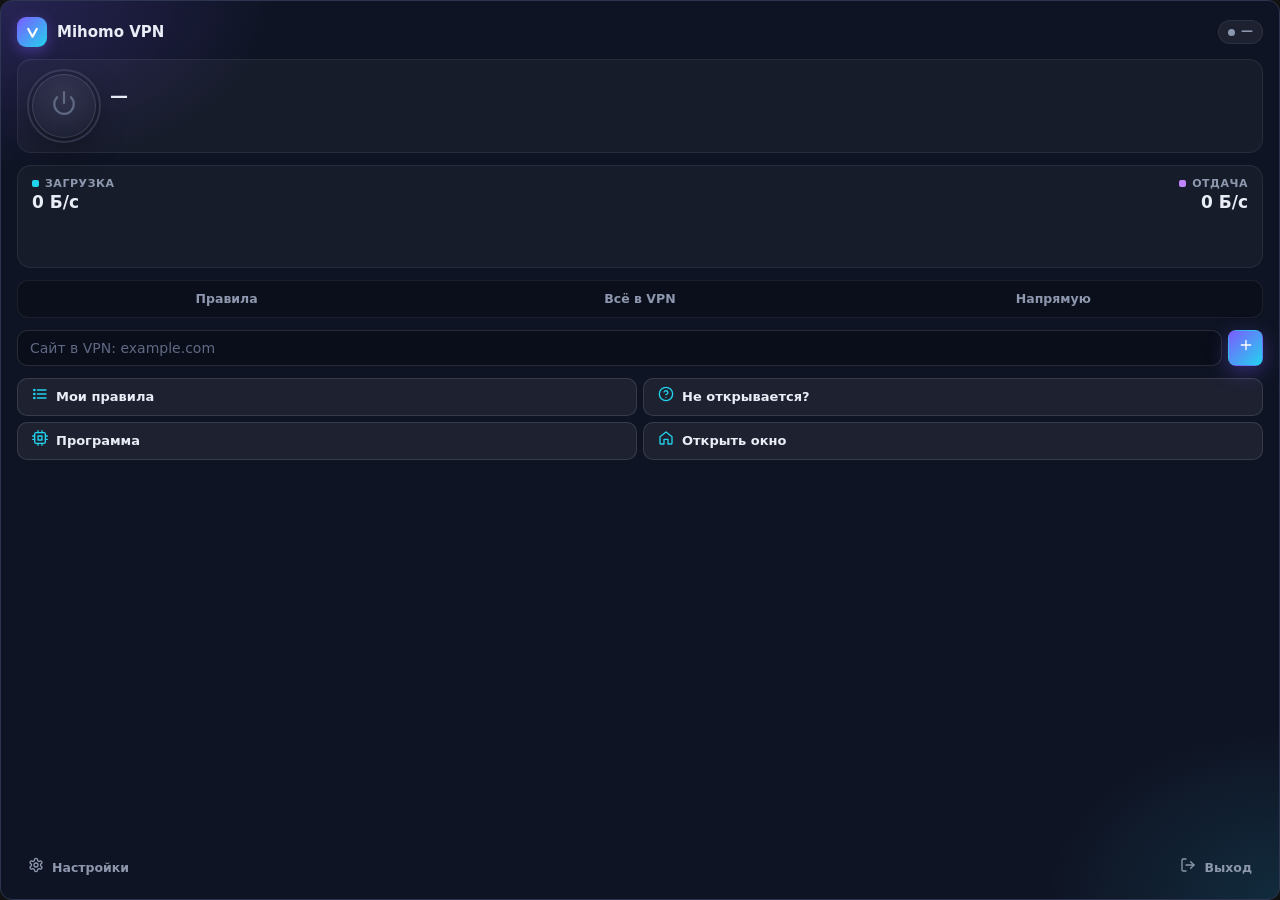
==== source/ui/flyout.html @ d3a144d3 "Mihomo Tray 2.4.0: обновления трея из GitHub Releases Co-Authored-By: Claude Sonnet 5.5 <noreply@ant" ====
<!doctype html>
<html lang="ru">
<head>
  <meta charset="utf-8" />
  <title>Mihomo</title>
  <link rel="stylesheet" href="app.css" />
  <style>
    /* окно прозрачное: фон, рамку и скругление рисуем сами — без белой системной рамки */
    html, body { background: transparent; }
    body::before { display: none; }
    .fly {
      position: relative; z-index: 1; display: flex; flex-direction: column; gap: 12px; padding: 16px; height: 100vh;
      border-radius: 12px; border: 1px solid #2d3550; overflow: hidden;
      background:
        radial-gradient(420px 260px at 0% 0%, rgba(124,92,255,.22), transparent 65%),
        radial-gradient(360px 260px at 100% 100%, rgba(34,211,238,.12), transparent 65%),
        #0f1424;
    }
    .fly > * { flex-shrink: 0; }
    .top { display: flex; align-items: center; gap: 10px; }
    .logo { width: 30px; height: 30px; border-radius: 9px; background: var(--grad); display: grid; place-items: center; box-shadow: 0 4px 14px rgba(124,92,255,.4); }
    .logo svg { width: 17px; height: 17px; }
    .top b { font: 650 15px var(--font-display); }
    .main { display: flex; align-items: center; gap: 14px; padding: 14px; }
    .main .power { width: 64px; height: 64px; }
    .main .power svg { width: 26px; height: 26px; }
    .main .power::before { inset: -5px; }
    .main .power::after { inset: -10px; }
    .st { font: 650 18px var(--font-display); }
    .st.ok { color: var(--ok); } .st.warn { color: var(--warn); }
    .node { font-size: 12.5px; color: var(--muted); margin-top: 2px; }
    .node b { color: var(--text); font-weight: 600; }
    .speeds { display: grid; grid-template-columns: 1fr 1fr; gap: 0; padding: 0; overflow: hidden; }
    .speeds .s { padding: 10px 14px 0; position: relative; z-index: 1; }
    .speeds .s small { font-size: 11px; color: var(--muted); text-transform: uppercase; letter-spacing: .05em; font-weight: 600; display: flex; align-items: center; gap: 6px; }
    .speeds .s small i { width: 7px; height: 7px; border-radius: 2px; }
    .speeds .s b { font: 650 17px var(--font-display); }
    .speeds .g { grid-column: 1 / -1; height: 46px; margin-top: 8px; }
    .add { display: flex; gap: 6px; }
    .add .input { height: 36px; }
    .quick { display: grid; grid-template-columns: 1fr 1fr; gap: 6px; }
    .quick .btn { justify-content: flex-start; height: 38px; font-weight: 550; }
    .quick .btn svg { color: var(--accent-2); }
    .foot { margin-top: auto; display: flex; justify-content: space-between; }
    #toasts { left: 12px; right: 12px; bottom: 12px; }
    .toast { min-width: 0; }
  </style>
</head>
<body>
  <div class="fly">
    <div class="top">
      <div class="logo"><svg viewBox="0 0 24 24" fill="none" stroke="#fff" stroke-width="3" stroke-linecap="round" stroke-linejoin="round"><path d="m6 7 6 11 6-11"/></svg></div>
      <b class="grow">Mihomo VPN</b>
      <span class="chip" id="pill"><span class="dot"></span><span>—</span></span>
    </div>

    <div class="card main">
      <button class="power" id="power" title="Включить / выключить"><span data-icon="power"></span></button>
      <div class="grow" style="min-width:0">
        <div class="st" id="st">—</div>
        <div class="node ellipsis" id="node">&nbsp;</div>
        <div class="node ellipsis hidden" id="game" style="color:#8ff0c8"></div>
      </div>
    </div>

    <div class="card speeds">
      <div class="s"><small><i style="background:var(--accent-2)"></i>Загрузка</small><b class="num" id="down">0 Б/с</b></div>
      <div class="s" style="text-align:right"><small style="justify-content:flex-end"><i style="background:var(--violet)"></i>Отдача</small><b class="num" id="up">0 Б/с</b></div>
      <div class="g"><svg class="spark" id="spark"></svg></div>
    </div>

    <div class="seg full" id="mode">
      <button data-mode="rule">Правила</button>
      <button data-mode="global">Всё в VPN</button>
      <button data-mode="direct">Напрямую</button>
    </div>

    <div class="add">
      <input class="input" id="quickDomain" placeholder="Сайт в VPN: example.com" />
      <button class="btn primary icon" id="quickAdd" title="Добавить в VPN" style="width:36px;height:36px"><span data-icon="plus"></span></button>
    </div>

    <div class="quick">
      <button class="btn" data-nav="rules"><span data-icon="list"></span>Мои правила</button>
      <button class="btn" data-nav="sites:broken"><span data-icon="help"></span>Не открывается?</button>
      <button class="btn" data-nav="rules:add-process"><span data-icon="cpu"></span>Программа</button>
      <button class="btn" data-nav="overview"><span data-icon="home"></span>Открыть окно</button>
    </div>

    <div class="foot">
      <button class="btn sm ghost" data-nav="settings"><span data-icon="settings"></span>Настройки</button>
      <button class="btn sm ghost" id="quit"><span data-icon="logout"></span>Выход</button>
    </div>
  </div>
  <div id="toasts"></div>
  <script src="common.js"></script>
  <script src="flyout.js"></script>
</body>
</html>
---- source/ui/app.css ----
/* Mihomo Tray — общий стиль для главного окна и flyout */
:root {
  --bg: #090c15;
  --bg-2: #0e1322;
  --surface: rgba(255, 255, 255, 0.035);
  --surface-2: rgba(255, 255, 255, 0.06);
  --surface-3: rgba(255, 255, 255, 0.09);
  --border: rgba(255, 255, 255, 0.07);
  --border-2: rgba(255, 255, 255, 0.12);
  --text: #e9edf6;
  --muted: #8d97ad;
  --dim: #5f6983;
  --accent: #7c5cff;
  --accent-2: #22d3ee;
  --grad: linear-gradient(135deg, #7c5cff 0%, #22d3ee 100%);
  --ok: #34d399;
  --warn: #fbbf24;
  --bad: #f87171;
  --blue: #60a5fa;
  --violet: #c084fc;
  --radius: 14px;
  --radius-sm: 10px;
  --shadow: 0 10px 40px rgba(0, 0, 0, 0.45);
  --font: "Segoe UI Variable Text", "Segoe UI", system-ui, -apple-system, sans-serif;
  --font-display: "Segoe UI Variable Display", "Segoe UI", system-ui, sans-serif;
  --mono: "Cascadia Mono", "Consolas", ui-monospace, monospace;
  color-scheme: dark;
}

* { box-sizing: border-box; }
html, body { margin: 0; height: 100%; }
body {
  background: var(--bg);
  color: var(--text);
  font: 14px/1.45 var(--font);
  -webkit-font-smoothing: antialiased;
  user-select: none;
  overflow: hidden;
}
body::before {
  content: "";
  position: fixed; inset: 0; pointer-events: none; z-index: 0;
  background:
    radial-gradient(900px 500px at -10% -20%, rgba(124, 92, 255, 0.16), transparent 60%),
    radial-gradient(700px 500px at 110% 120%, rgba(34, 211, 238, 0.10), transparent 60%);
}
input, textarea, select, button { font: inherit; color: inherit; }
::selection { background: rgba(124, 92, 255, 0.45); }
.num { font-variant-numeric: tabular-nums; }
.mono { font-family: var(--mono); font-size: 12.5px; }
.muted { color: var(--muted); }
.dim { color: var(--dim); }
.hidden { display: none !important; }
.grow { flex: 1; }
.row { display: flex; align-items: center; gap: 10px; }
.col { display: flex; flex-direction: column; gap: 10px; }
.ellipsis { overflow: hidden; text-overflow: ellipsis; white-space: nowrap; min-width: 0; }

/* scrollbars */
::-webkit-scrollbar { width: 10px; height: 10px; }
::-webkit-scrollbar-thumb { background: rgba(255,255,255,0.08); border-radius: 10px; border: 3px solid transparent; background-clip: padding-box; }
::-webkit-scrollbar-thumb:hover { background: rgba(255,255,255,0.16); border: 3px solid transparent; background-clip: padding-box; }
::-webkit-scrollbar-track { background: transparent; }

/* ---------------------------------------------------------------- кнопки */
.btn {
  display: inline-flex; align-items: center; justify-content: center; gap: 8px;
  height: 36px; padding: 0 14px; border-radius: var(--radius-sm);
  border: 1px solid var(--border-2); background: var(--surface-2);
  cursor: pointer; font-weight: 550; font-size: 13px; white-space: nowrap;
  transition: background .15s, border-color .15s, transform .08s, opacity .15s;
}
.btn:hover { background: var(--surface-3); border-color: rgba(255,255,255,0.18); }
.btn:active { transform: translateY(1px); }
.btn:disabled { opacity: .4; pointer-events: none; }
.btn svg { width: 16px; height: 16px; flex: none; }
.btn.primary { background: var(--grad); border-color: transparent; color: #fff; box-shadow: 0 6px 20px rgba(124,92,255,.35); }
.btn.primary:hover { filter: brightness(1.08); }
.btn.danger { color: var(--bad); background: rgba(248,113,113,.08); border-color: rgba(248,113,113,.25); }
.btn.danger:hover { background: rgba(248,113,113,.15); }
.btn.ghost { background: transparent; border-color: transparent; color: var(--muted); }
.btn.ghost:hover { background: var(--surface-2); color: var(--text); }
.btn.sm { height: 30px; padding: 0 10px; font-size: 12.5px; border-radius: 8px; }
.btn.icon { width: 32px; height: 32px; padding: 0; border-radius: 8px; }

.chip {
  display: inline-flex; align-items: center; gap: 6px; height: 24px; padding: 0 9px;
  border-radius: 999px; font-size: 12px; font-weight: 600; white-space: nowrap;
  background: var(--surface-2); color: var(--muted); border: 1px solid var(--border);
}
.chip .dot { width: 7px; height: 7px; border-radius: 50%; background: currentColor; }
.chip.ok { color: var(--ok); background: rgba(52,211,153,.1); border-color: rgba(52,211,153,.25); }
.chip.warn { color: var(--warn); background: rgba(251,191,36,.1); border-color: rgba(251,191,36,.25); }
.chip.bad, .chip.off { color: var(--bad); background: rgba(248,113,113,.1); border-color: rgba(248,113,113,.22); }
.chip.off { color: var(--muted); background: var(--surface-2); border-color: var(--border); }
.chip.blue { color: var(--blue); background: rgba(96,165,250,.1); border-color: rgba(96,165,250,.25); }
.chip.violet { color: var(--violet); background: rgba(192,132,252,.1); border-color: rgba(192,132,252,.25); }

/* сегментный переключатель */
.seg {
  display: inline-flex; padding: 3px; gap: 2px; border-radius: 11px;
  background: rgba(0,0,0,.25); border: 1px solid var(--border);
}
.seg button {
  border: 0; background: transparent; height: 30px; padding: 0 14px; border-radius: 8px;
  color: var(--muted); font-weight: 600; font-size: 12.5px; cursor: pointer; transition: all .15s;
}
.seg button:hover { color: var(--text); }
.seg button.on { background: var(--surface-3); color: var(--text); box-shadow: 0 1px 0 rgba(255,255,255,.06) inset, 0 2px 8px rgba(0,0,0,.3); }
.seg.full { display: flex; }
.seg.full button { flex: 1; }

/* поля ввода */
.input, select.input, textarea.input {
  height: 38px; padding: 0 12px; border-radius: var(--radius-sm); width: 100%;
  background: rgba(0,0,0,.28); border: 1px solid var(--border-2); outline: none;
  transition: border-color .15s, box-shadow .15s; user-select: text;
}
textarea.input { height: auto; min-height: 110px; padding: 10px 12px; resize: vertical; line-height: 1.5; font-family: var(--mono); font-size: 12.5px; }
.input:focus { border-color: rgba(124,92,255,.7); box-shadow: 0 0 0 3px rgba(124,92,255,.18); }
.input::placeholder { color: var(--dim); }
select.input { appearance: none; padding-right: 32px; cursor: pointer;
  background-image: url("data:image/svg+xml,%3Csvg xmlns='http://www.w3.org/2000/svg' width='12' height='12' viewBox='0 0 24 24' fill='none' stroke='%238d97ad' stroke-width='2.5' stroke-linecap='round'%3E%3Cpath d='m6 9 6 6 6-6'/%3E%3C/svg%3E");
  background-repeat: no-repeat; background-position: right 11px center; }
select.input option { background: #141a2b; }
.search { position: relative; }
.search svg { position: absolute; left: 11px; top: 50%; transform: translateY(-50%); width: 15px; height: 15px; color: var(--dim); pointer-events: none; }
.search .input { padding-left: 34px; }

/* переключатель */
.switch { position: relative; width: 42px; height: 24px; flex: none; cursor: pointer; }
.switch input { opacity: 0; width: 0; height: 0; position: absolute; }
.switch span { position: absolute; inset: 0; border-radius: 999px; background: rgba(255,255,255,.12); transition: background .2s; }
.switch span::after { content: ""; position: absolute; left: 3px; top: 3px; width: 18px; height: 18px; border-radius: 50%; background: #fff; transition: transform .2s; box-shadow: 0 1px 4px rgba(0,0,0,.4); }
.switch input:checked + span { background: var(--accent); }
.switch input:checked + span::after { transform: translateX(18px); }

.card {
  position: relative; background: var(--surface); border: 1px solid var(--border);
  border-radius: var(--radius); padding: 18px;
}
.card h3 { margin: 0 0 12px; font: 600 13px var(--font); color: var(--muted); text-transform: uppercase; letter-spacing: .06em; }

/* ---------------------------------------------------------------- тосты */
#toasts { position: fixed; right: 18px; bottom: 18px; display: flex; flex-direction: column; gap: 8px; z-index: 100; pointer-events: none; }
.toast {
  pointer-events: auto; display: flex; align-items: flex-start; gap: 10px; min-width: 260px; max-width: 420px;
  padding: 12px 14px; border-radius: 12px; background: rgba(22, 28, 46, .96); border: 1px solid var(--border-2);
  box-shadow: var(--shadow); font-size: 13px; animation: toast-in .25s cubic-bezier(.2,.9,.3,1.2);
}
.toast .ic { width: 18px; height: 18px; flex: none; margin-top: 1px; }
.toast.ok .ic { color: var(--ok); } .toast.error .ic { color: var(--bad); } .toast.info .ic { color: var(--blue); } .toast.warn .ic { color: var(--warn); }
.toast.out { animation: toast-out .2s ease forwards; }
@keyframes toast-in { from { opacity: 0; transform: translateY(10px) scale(.97); } }
@keyframes toast-out { to { opacity: 0; transform: translateX(20px); } }

/* ---------------------------------------------------------------- модальные окна */
.modal-back {
  position: fixed; inset: 0; z-index: 50; background: rgba(4, 6, 12, .6); backdrop-filter: blur(6px);
  display: flex; align-items: center; justify-content: center; animation: fade .15s ease;
}
.modal {
  width: min(560px, calc(100vw - 40px)); max-height: calc(100vh - 60px); overflow: auto;
  background: linear-gradient(180deg, #151b2d, #10152358); background-color: #121827;
  border: 1px solid var(--border-2); border-radius: 18px; box-shadow: var(--shadow);
  padding: 22px; animation: pop .2s cubic-bezier(.2,.9,.3,1.15);
}
.modal h2 { margin: 0 0 4px; font: 600 19px var(--font-display); }
.modal .sub { color: var(--muted); font-size: 13px; margin-bottom: 18px; }
.modal .foot { display: flex; justify-content: flex-end; gap: 10px; margin-top: 20px; }
.field { display: flex; flex-direction: column; gap: 7px; margin-bottom: 14px; }
.field > label { font-size: 12.5px; font-weight: 600; color: var(--muted); }
.hint { font-size: 12px; color: var(--dim); }
@keyframes fade { from { opacity: 0; } }
@keyframes pop { from { opacity: 0; transform: translateY(8px) scale(.98); } }

/* выбор действия правила */
.actions3 { display: grid; grid-template-columns: repeat(3, 1fr); gap: 8px; }
.act {
  display: flex; flex-direction: column; gap: 4px; padding: 12px; border-radius: 12px; cursor: pointer;
  border: 1px solid var(--border-2); background: rgba(0,0,0,.2); transition: all .15s; text-align: left;
}
.act:hover { background: var(--surface-2); }
.act b { font-size: 13px; display: flex; align-items: center; gap: 7px; }
.act span { font-size: 11.5px; color: var(--muted); line-height: 1.35; }
.act svg { width: 16px; height: 16px; }
.act.on.vpn { border-color: rgba(52,211,153,.55); background: rgba(52,211,153,.08); }
.act.on.direct { border-color: rgba(96,165,250,.55); background: rgba(96,165,250,.08); }
.act.on.block { border-color: rgba(248,113,113,.55); background: rgba(248,113,113,.08); }
.act.vpn b { color: var(--ok); } .act.direct b { color: var(--blue); } .act.block b { color: var(--bad); }

.badge-action { display: inline-flex; align-items: center; gap: 6px; }

/* power-кнопка */
.power {
  --c: var(--dim);
  position: relative; width: 116px; height: 116px; border-radius: 50%; border: 0; cursor: pointer; flex: none;
  background: radial-gradient(circle at 50% 35%, rgba(255,255,255,.08), rgba(255,255,255,.02) 70%);
  box-shadow: 0 0 0 1px var(--border-2) inset, 0 10px 30px rgba(0,0,0,.4);
  color: var(--c); transition: color .3s, box-shadow .3s, transform .1s;
  display: grid; place-items: center;
}
.power::before {
  content: ""; position: absolute; inset: -7px; border-radius: 50%;
  border: 2px solid var(--c); opacity: .35; transition: border-color .3s;
}
.power::after {
  content: ""; position: absolute; inset: -18px; border-radius: 50%;
  background: radial-gradient(circle, color-mix(in srgb, var(--c) 35%, transparent), transparent 70%);
  opacity: .0; transition: opacity .4s; z-index: -1;
}
.power svg { width: 42px; height: 42px; }
.power:hover { transform: scale(1.02); }
.power:active { transform: scale(.98); }
.power.ok { --c: var(--ok); }
.power.warn { --c: var(--warn); }
.power.ok::after, .power.warn::after { opacity: .9; }
.power.busy::before { border-style: dashed; animation: spin 1.6s linear infinite; opacity: .7; }
@keyframes spin { to { transform: rotate(360deg); } }
/* окно скрыто в трей: анимации на паузе, иначе WebView2 продолжает рисовать кадры впустую */
html.asleep *, html.asleep *::before, html.asleep *::after { animation-play-state: paused !important; transition: none !important; }

/* график скорости */
.spark { width: 100%; height: 100%; display: block; }
.spark .down-line { stroke: var(--accent-2); }
.spark .up-line { stroke: var(--violet); }

.skeleton { color: transparent !important; background: linear-gradient(90deg, rgba(255,255,255,.04), rgba(255,255,255,.08), rgba(255,255,255,.04)); background-size: 200% 100%; animation: shimmer 1.2s infinite; border-radius: 6px; }
@keyframes shimmer { to { background-position: -200% 0; } }

.empty { text-align: center; padding: 48px 20px; color: var(--muted); }
.empty svg { width: 40px; height: 40px; color: var(--dim); margin-bottom: 10px; }
.empty b { display: block; color: var(--text); font-size: 15px; margin-bottom: 4px; }

.delay { font-weight: 650; font-variant-numeric: tabular-nums; font-size: 12px; }
.delay.good { color: var(--ok); } .delay.mid { color: var(--warn); } .delay.bad { color: var(--bad); } .delay.none { color: var(--dim); }
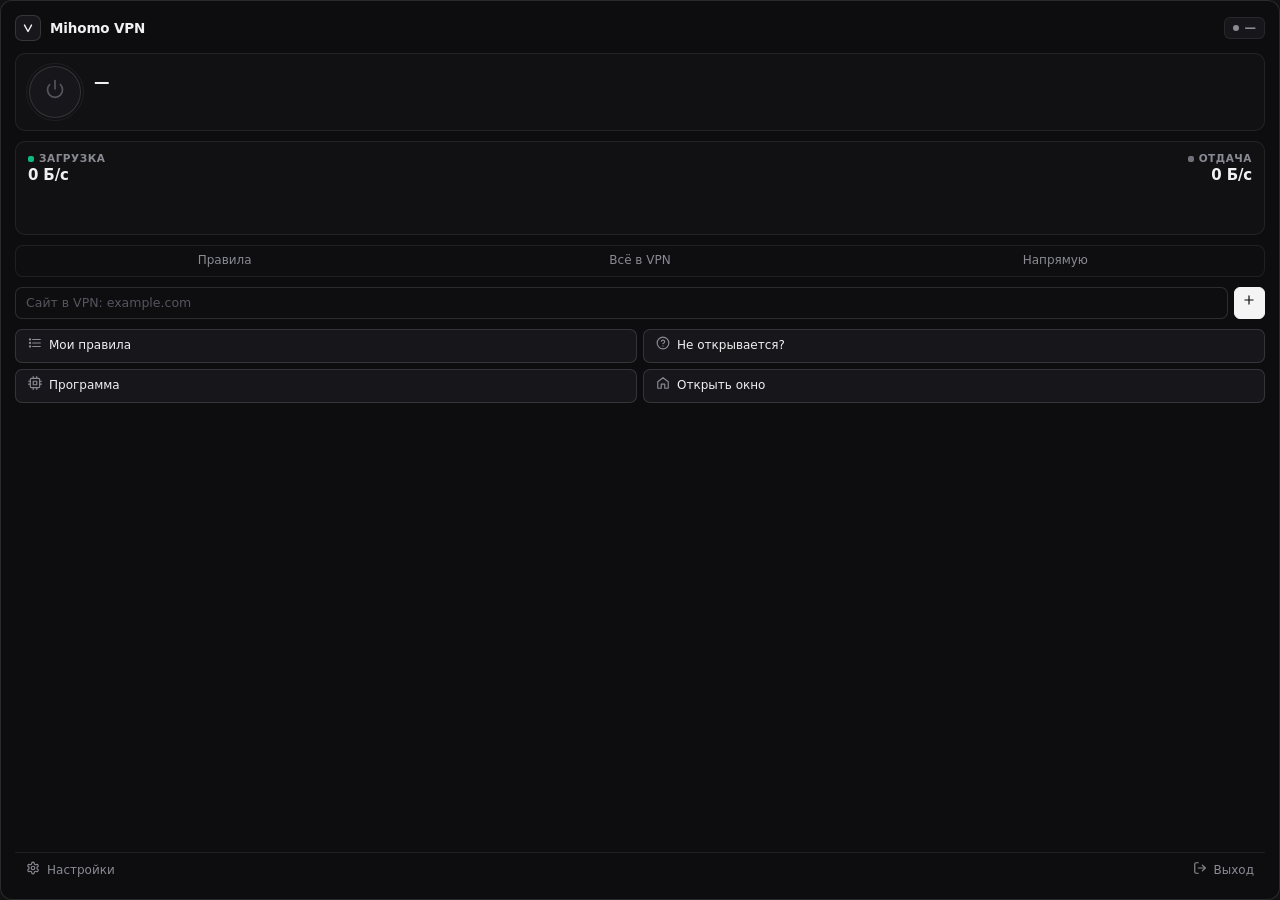
==== commit 12e2c504: "v2.5.0: Linear/Raycast UI redesign, frameless titlebar, auto WARP subscription fallback & DNS auto-h" ====
--- a/source/ui/flyout.html
+++ b/source/ui/flyout.html
@@ -5,51 +5,47 @@
   <title>Mihomo</title>
   <link rel="stylesheet" href="app.css" />
   <style>
-    /* окно прозрачное: фон, рамку и скругление рисуем сами — без белой системной рамки */
     html, body { background: transparent; }
-    body::before { display: none; }
     .fly {
-      position: relative; z-index: 1; display: flex; flex-direction: column; gap: 12px; padding: 16px; height: 100vh;
-      border-radius: 12px; border: 1px solid #2d3550; overflow: hidden;
-      background:
-        radial-gradient(420px 260px at 0% 0%, rgba(124,92,255,.22), transparent 65%),
-        radial-gradient(360px 260px at 100% 100%, rgba(34,211,238,.12), transparent 65%),
-        #0f1424;
+      position: relative; z-index: 1; display: flex; flex-direction: column; gap: 10px; padding: 14px; height: 100vh;
+      border-radius: 12px; border: 1px solid rgba(255, 255, 255, 0.12); overflow: hidden;
+      background: #0d0d10;
     }
     .fly > * { flex-shrink: 0; }
-    .top { display: flex; align-items: center; gap: 10px; }
-    .logo { width: 30px; height: 30px; border-radius: 9px; background: var(--grad); display: grid; place-items: center; box-shadow: 0 4px 14px rgba(124,92,255,.4); }
-    .logo svg { width: 17px; height: 17px; }
-    .top b { font: 650 15px var(--font-display); }
-    .main { display: flex; align-items: center; gap: 14px; padding: 14px; }
-    .main .power { width: 64px; height: 64px; }
-    .main .power svg { width: 26px; height: 26px; }
-    .main .power::before { inset: -5px; }
+    .top { display: flex; align-items: center; gap: 9px; padding-bottom: 2px; }
+    .logo { width: 26px; height: 26px; border-radius: 7px; background: #18181c; border: 1px solid var(--border-2); display: grid; place-items: center; }
+    .logo svg { width: 14px; height: 14px; stroke: var(--text); }
+    .top b { font: 600 13.5px var(--font-display); letter-spacing: -.01em; }
+    .main { display: flex; align-items: center; gap: 13px; padding: 12px 13px; }
+    .main .power { width: 52px; height: 52px; }
+    .main .power svg { width: 20px; height: 20px; }
+    .main .power::before { inset: -4px; }
     .main .power::after { inset: -10px; }
-    .st { font: 650 18px var(--font-display); }
-    .st.ok { color: var(--ok); } .st.warn { color: var(--warn); }
-    .node { font-size: 12.5px; color: var(--muted); margin-top: 2px; }
-    .node b { color: var(--text); font-weight: 600; }
+    .st { font: 600 15.5px var(--font-display); letter-spacing: -.01em; }
+    .st.ok { color: #34d399; } .st.warn { color: #fbbf24; }
+    .node { font-size: 12px; color: var(--muted); margin-top: 2px; }
+    .node b { color: var(--text); font-weight: 550; }
     .speeds { display: grid; grid-template-columns: 1fr 1fr; gap: 0; padding: 0; overflow: hidden; }
-    .speeds .s { padding: 10px 14px 0; position: relative; z-index: 1; }
-    .speeds .s small { font-size: 11px; color: var(--muted); text-transform: uppercase; letter-spacing: .05em; font-weight: 600; display: flex; align-items: center; gap: 6px; }
-    .speeds .s small i { width: 7px; height: 7px; border-radius: 2px; }
-    .speeds .s b { font: 650 17px var(--font-display); }
-    .speeds .g { grid-column: 1 / -1; height: 46px; margin-top: 8px; }
+    .speeds .s { padding: 9px 12px 0; position: relative; z-index: 1; }
+    .speeds .s small { font-size: 10.5px; color: var(--muted); text-transform: uppercase; letter-spacing: .05em; font-weight: 550; display: flex; align-items: center; gap: 5px; }
+    .speeds .s small i { width: 6px; height: 6px; border-radius: 2px; }
+    .speeds .s b { font: 600 15px var(--font-display); letter-spacing: -.01em; }
+    .speeds .g { grid-column: 1 / -1; height: 42px; margin-top: 6px; }
     .add { display: flex; gap: 6px; }
-    .add .input { height: 36px; }
+    .add .input { height: 32px; font-size: 12.5px; }
     .quick { display: grid; grid-template-columns: 1fr 1fr; gap: 6px; }
-    .quick .btn { justify-content: flex-start; height: 38px; font-weight: 550; }
-    .quick .btn svg { color: var(--accent-2); }
-    .foot { margin-top: auto; display: flex; justify-content: space-between; }
-    #toasts { left: 12px; right: 12px; bottom: 12px; }
+    .quick .btn { justify-content: flex-start; height: 34px; font-weight: 500; font-size: 12px; }
+    .quick .btn svg { color: var(--muted); }
+    .quick .btn:hover svg { color: var(--text); }
+    .foot { margin-top: auto; display: flex; justify-content: space-between; padding-top: 4px; border-top: 1px solid var(--border); }
+    #toasts { left: 10px; right: 10px; bottom: 10px; }
     .toast { min-width: 0; }
   </style>
 </head>
 <body>
   <div class="fly">
     <div class="top">
-      <div class="logo"><svg viewBox="0 0 24 24" fill="none" stroke="#fff" stroke-width="3" stroke-linecap="round" stroke-linejoin="round"><path d="m6 7 6 11 6-11"/></svg></div>
+      <div class="logo"><svg viewBox="0 0 24 24" fill="none" stroke="currentColor" stroke-width="2.4" stroke-linecap="round" stroke-linejoin="round"><path d="m6 7 6 11 6-11"/></svg></div>
       <b class="grow">Mihomo VPN</b>
       <span class="chip" id="pill"><span class="dot"></span><span>—</span></span>
     </div>
@@ -59,13 +55,13 @@
       <div class="grow" style="min-width:0">
         <div class="st" id="st">—</div>
         <div class="node ellipsis" id="node">&nbsp;</div>
-        <div class="node ellipsis hidden" id="game" style="color:#8ff0c8"></div>
+        <div class="node ellipsis hidden" id="game" style="color:#34d399"></div>
       </div>
     </div>
 
     <div class="card speeds">
-      <div class="s"><small><i style="background:var(--accent-2)"></i>Загрузка</small><b class="num" id="down">0 Б/с</b></div>
-      <div class="s" style="text-align:right"><small style="justify-content:flex-end"><i style="background:var(--violet)"></i>Отдача</small><b class="num" id="up">0 Б/с</b></div>
+      <div class="s"><small><i style="background:var(--ok)"></i>Загрузка</small><b class="num" id="down">0 Б/с</b></div>
+      <div class="s" style="text-align:right"><small style="justify-content:flex-end"><i style="background:#71717a"></i>Отдача</small><b class="num" id="up">0 Б/с</b></div>
       <div class="g"><svg class="spark" id="spark"></svg></div>
     </div>
 
@@ -77,7 +73,7 @@
 
     <div class="add">
       <input class="input" id="quickDomain" placeholder="Сайт в VPN: example.com" />
-      <button class="btn primary icon" id="quickAdd" title="Добавить в VPN" style="width:36px;height:36px"><span data-icon="plus"></span></button>
+      <button class="btn primary icon" id="quickAdd" title="Добавить в VPN" style="width:32px;height:32px"><span data-icon="plus"></span></button>
     </div>
 
     <div class="quick">
--- a/source/ui/app.css
+++ b/source/ui/app.css
@@ -1,29 +1,30 @@
-/* Mihomo Tray — общий стиль для главного окна и flyout */
+/* Mihomo Tray — Linear / Raycast / Vercel graphite minimal theme */
 :root {
-  --bg: #090c15;
-  --bg-2: #0e1322;
-  --surface: rgba(255, 255, 255, 0.035);
-  --surface-2: rgba(255, 255, 255, 0.06);
-  --surface-3: rgba(255, 255, 255, 0.09);
-  --border: rgba(255, 255, 255, 0.07);
-  --border-2: rgba(255, 255, 255, 0.12);
-  --text: #e9edf6;
-  --muted: #8d97ad;
-  --dim: #5f6983;
-  --accent: #7c5cff;
-  --accent-2: #22d3ee;
-  --grad: linear-gradient(135deg, #7c5cff 0%, #22d3ee 100%);
-  --ok: #34d399;
-  --warn: #fbbf24;
-  --bad: #f87171;
-  --blue: #60a5fa;
-  --violet: #c084fc;
-  --radius: 14px;
-  --radius-sm: 10px;
-  --shadow: 0 10px 40px rgba(0, 0, 0, 0.45);
-  --font: "Segoe UI Variable Text", "Segoe UI", system-ui, -apple-system, sans-serif;
-  --font-display: "Segoe UI Variable Display", "Segoe UI", system-ui, sans-serif;
-  --mono: "Cascadia Mono", "Consolas", ui-monospace, monospace;
+  --bg: #0a0a0c;
+  --bg-2: #0e0e11;
+  --surface: #111114;
+  --surface-2: #17171b;
+  --surface-3: #1f1f24;
+  --border: rgba(255, 255, 255, 0.075);
+  --border-2: rgba(255, 255, 255, 0.13);
+  --text: #f0f0f2;
+  --muted: #8a8a93;
+  --dim: #55555e;
+  --accent: #10b981;
+  --accent-2: #10b981;
+  --accent-soft: rgba(16, 185, 129, 0.12);
+  --grad: #f4f4f5;
+  --ok: #10b981;
+  --warn: #f59e0b;
+  --bad: #ef4444;
+  --blue: #3b82f6;
+  --violet: #a1a1aa;
+  --radius: 10px;
+  --radius-sm: 7px;
+  --shadow: 0 12px 36px rgba(0, 0, 0, 0.55);
+  --font: "Segoe UI Variable Text", "Inter", "Segoe UI", system-ui, -apple-system, sans-serif;
+  --font-display: "Segoe UI Variable Display", "Inter", "Segoe UI", system-ui, sans-serif;
+  --mono: "Cascadia Mono", "JetBrains Mono", "Consolas", ui-monospace, monospace;
   color-scheme: dark;
 }
 
@@ -32,205 +33,208 @@
 body {
   background: var(--bg);
   color: var(--text);
-  font: 14px/1.45 var(--font);
+  font: 13.5px/1.45 var(--font);
   -webkit-font-smoothing: antialiased;
   user-select: none;
   overflow: hidden;
 }
-body::before {
-  content: "";
-  position: fixed; inset: 0; pointer-events: none; z-index: 0;
-  background:
-    radial-gradient(900px 500px at -10% -20%, rgba(124, 92, 255, 0.16), transparent 60%),
-    radial-gradient(700px 500px at 110% 120%, rgba(34, 211, 238, 0.10), transparent 60%);
-}
 input, textarea, select, button { font: inherit; color: inherit; }
-::selection { background: rgba(124, 92, 255, 0.45); }
+::selection { background: rgba(16, 185, 129, 0.3); color: #fff; }
 .num { font-variant-numeric: tabular-nums; }
-.mono { font-family: var(--mono); font-size: 12.5px; }
+.mono { font-family: var(--mono); font-size: 12px; }
 .muted { color: var(--muted); }
 .dim { color: var(--dim); }
 .hidden { display: none !important; }
 .grow { flex: 1; }
-.row { display: flex; align-items: center; gap: 10px; }
-.col { display: flex; flex-direction: column; gap: 10px; }
+.row { display: flex; align-items: center; gap: 8px; }
+.col { display: flex; flex-direction: column; gap: 8px; }
 .ellipsis { overflow: hidden; text-overflow: ellipsis; white-space: nowrap; min-width: 0; }
 
 /* scrollbars */
-::-webkit-scrollbar { width: 10px; height: 10px; }
-::-webkit-scrollbar-thumb { background: rgba(255,255,255,0.08); border-radius: 10px; border: 3px solid transparent; background-clip: padding-box; }
-::-webkit-scrollbar-thumb:hover { background: rgba(255,255,255,0.16); border: 3px solid transparent; background-clip: padding-box; }
+::-webkit-scrollbar { width: 8px; height: 8px; }
+::-webkit-scrollbar-thumb { background: rgba(255, 255, 255, 0.1); border-radius: 8px; border: 2px solid transparent; background-clip: padding-box; }
+::-webkit-scrollbar-thumb:hover { background: rgba(255, 255, 255, 0.2); border: 2px solid transparent; background-clip: padding-box; }
 ::-webkit-scrollbar-track { background: transparent; }
 
-/* ---------------------------------------------------------------- кнопки */
+/* ---------------------------------------------------------------- buttons */
 .btn {
-  display: inline-flex; align-items: center; justify-content: center; gap: 8px;
-  height: 36px; padding: 0 14px; border-radius: var(--radius-sm);
+  display: inline-flex; align-items: center; justify-content: center; gap: 7px;
+  height: 32px; padding: 0 12px; border-radius: var(--radius-sm);
   border: 1px solid var(--border-2); background: var(--surface-2);
-  cursor: pointer; font-weight: 550; font-size: 13px; white-space: nowrap;
-  transition: background .15s, border-color .15s, transform .08s, opacity .15s;
-}
-.btn:hover { background: var(--surface-3); border-color: rgba(255,255,255,0.18); }
-.btn:active { transform: translateY(1px); }
+  color: var(--text); cursor: pointer; font-weight: 500; font-size: 12.5px; white-space: nowrap;
+  transition: background .12s, border-color .12s, color .12s, transform .06s, opacity .12s;
+}
+.btn:hover { background: var(--surface-3); border-color: rgba(255, 255, 255, 0.2); }
+.btn:active { transform: translateY(0.5px); }
 .btn:disabled { opacity: .4; pointer-events: none; }
-.btn svg { width: 16px; height: 16px; flex: none; }
-.btn.primary { background: var(--grad); border-color: transparent; color: #fff; box-shadow: 0 6px 20px rgba(124,92,255,.35); }
-.btn.primary:hover { filter: brightness(1.08); }
-.btn.danger { color: var(--bad); background: rgba(248,113,113,.08); border-color: rgba(248,113,113,.25); }
-.btn.danger:hover { background: rgba(248,113,113,.15); }
+.btn svg { width: 14px; height: 14px; flex: none; }
+.btn.primary {
+  background: #f4f4f5; border-color: #f4f4f5; color: #09090b; font-weight: 600;
+}
+.btn.primary:hover { background: #ffffff; border-color: #ffffff; }
+.btn.danger { color: #fca5a5; background: rgba(239, 68, 68, .08); border-color: rgba(239, 68, 68, .22); }
+.btn.danger:hover { background: rgba(239, 68, 68, .15); border-color: rgba(239, 68, 68, .35); }
 .btn.ghost { background: transparent; border-color: transparent; color: var(--muted); }
 .btn.ghost:hover { background: var(--surface-2); color: var(--text); }
-.btn.sm { height: 30px; padding: 0 10px; font-size: 12.5px; border-radius: 8px; }
-.btn.icon { width: 32px; height: 32px; padding: 0; border-radius: 8px; }
-
+.btn.sm { height: 28px; padding: 0 10px; font-size: 12px; border-radius: 6px; }
+.btn.icon { width: 28px; height: 28px; padding: 0; border-radius: 6px; }
+
+/* ---------------------------------------------------------------- chips */
 .chip {
-  display: inline-flex; align-items: center; gap: 6px; height: 24px; padding: 0 9px;
-  border-radius: 999px; font-size: 12px; font-weight: 600; white-space: nowrap;
+  display: inline-flex; align-items: center; gap: 6px; height: 22px; padding: 0 8px;
+  border-radius: 6px; font-size: 11.5px; font-weight: 550; white-space: nowrap;
   background: var(--surface-2); color: var(--muted); border: 1px solid var(--border);
 }
-.chip .dot { width: 7px; height: 7px; border-radius: 50%; background: currentColor; }
-.chip.ok { color: var(--ok); background: rgba(52,211,153,.1); border-color: rgba(52,211,153,.25); }
-.chip.warn { color: var(--warn); background: rgba(251,191,36,.1); border-color: rgba(251,191,36,.25); }
-.chip.bad, .chip.off { color: var(--bad); background: rgba(248,113,113,.1); border-color: rgba(248,113,113,.22); }
+.chip .dot { width: 6px; height: 6px; border-radius: 50%; background: currentColor; }
+.chip.ok { color: #34d399; background: rgba(16, 185, 129, .1); border-color: rgba(16, 185, 129, .24); }
+.chip.warn { color: #fbbf24; background: rgba(245, 158, 11, .1); border-color: rgba(245, 158, 11, .24); }
+.chip.bad { color: #f87171; background: rgba(239, 68, 68, .1); border-color: rgba(239, 68, 68, .24); }
 .chip.off { color: var(--muted); background: var(--surface-2); border-color: var(--border); }
-.chip.blue { color: var(--blue); background: rgba(96,165,250,.1); border-color: rgba(96,165,250,.25); }
-.chip.violet { color: var(--violet); background: rgba(192,132,252,.1); border-color: rgba(192,132,252,.25); }
-
-/* сегментный переключатель */
+.chip.blue { color: #93c5fd; background: rgba(59, 130, 246, .1); border-color: rgba(59, 130, 246, .24); }
+.chip.violet { color: #d4d4d8; background: rgba(161, 161, 170, .12); border-color: rgba(161, 161, 170, .24); }
+
+/* ---------------------------------------------------------------- segmented control */
 .seg {
-  display: inline-flex; padding: 3px; gap: 2px; border-radius: 11px;
-  background: rgba(0,0,0,.25); border: 1px solid var(--border);
+  display: inline-flex; padding: 2px; gap: 2px; border-radius: 8px;
+  background: var(--bg-2); border: 1px solid var(--border);
 }
 .seg button {
-  border: 0; background: transparent; height: 30px; padding: 0 14px; border-radius: 8px;
-  color: var(--muted); font-weight: 600; font-size: 12.5px; cursor: pointer; transition: all .15s;
+  border: 0; background: transparent; height: 26px; padding: 0 11px; border-radius: 6px;
+  color: var(--muted); font-weight: 500; font-size: 12px; cursor: pointer; transition: all .12s;
 }
 .seg button:hover { color: var(--text); }
-.seg button.on { background: var(--surface-3); color: var(--text); box-shadow: 0 1px 0 rgba(255,255,255,.06) inset, 0 2px 8px rgba(0,0,0,.3); }
+.seg button.on {
+  background: var(--surface-3); color: var(--text); font-weight: 550;
+  box-shadow: 0 1px 0 rgba(255, 255, 255, .05) inset, 0 1px 3px rgba(0, 0, 0, .4);
+}
 .seg.full { display: flex; }
 .seg.full button { flex: 1; }
 
-/* поля ввода */
+/* ---------------------------------------------------------------- inputs */
 .input, select.input, textarea.input {
-  height: 38px; padding: 0 12px; border-radius: var(--radius-sm); width: 100%;
-  background: rgba(0,0,0,.28); border: 1px solid var(--border-2); outline: none;
-  transition: border-color .15s, box-shadow .15s; user-select: text;
-}
-textarea.input { height: auto; min-height: 110px; padding: 10px 12px; resize: vertical; line-height: 1.5; font-family: var(--mono); font-size: 12.5px; }
-.input:focus { border-color: rgba(124,92,255,.7); box-shadow: 0 0 0 3px rgba(124,92,255,.18); }
+  height: 34px; padding: 0 10px; border-radius: var(--radius-sm); width: 100%;
+  background: var(--bg-2); border: 1px solid var(--border-2); outline: none;
+  font-size: 13px; transition: border-color .12s, box-shadow .12s; user-select: text;
+}
+textarea.input { height: auto; min-height: 110px; padding: 9px 11px; resize: vertical; line-height: 1.5; font-family: var(--mono); font-size: 12px; }
+.input:focus { border-color: rgba(255, 255, 255, 0.32); box-shadow: 0 0 0 2px rgba(255, 255, 255, 0.06); }
 .input::placeholder { color: var(--dim); }
-select.input { appearance: none; padding-right: 32px; cursor: pointer;
-  background-image: url("data:image/svg+xml,%3Csvg xmlns='http://www.w3.org/2000/svg' width='12' height='12' viewBox='0 0 24 24' fill='none' stroke='%238d97ad' stroke-width='2.5' stroke-linecap='round'%3E%3Cpath d='m6 9 6 6 6-6'/%3E%3C/svg%3E");
-  background-repeat: no-repeat; background-position: right 11px center; }
-select.input option { background: #141a2b; }
+select.input {
+  appearance: none; padding-right: 30px; cursor: pointer;
+  background-image: url("data:image/svg+xml,%3Csvg xmlns='http://www.w3.org/2000/svg' width='12' height='12' viewBox='0 0 24 24' fill='none' stroke='%238a8a93' stroke-width='2.2' stroke-linecap='round'%3E%3Cpath d='m6 9 6 6 6-6'/%3E%3C/svg%3E");
+  background-repeat: no-repeat; background-position: right 10px center;
+}
+select.input option { background: #141418; color: var(--text); }
 .search { position: relative; }
-.search svg { position: absolute; left: 11px; top: 50%; transform: translateY(-50%); width: 15px; height: 15px; color: var(--dim); pointer-events: none; }
-.search .input { padding-left: 34px; }
-
-/* переключатель */
-.switch { position: relative; width: 42px; height: 24px; flex: none; cursor: pointer; }
+.search svg { position: absolute; left: 10px; top: 50%; transform: translateY(-50%); width: 14px; height: 14px; color: var(--dim); pointer-events: none; }
+.search .input { padding-left: 31px; }
+
+/* ---------------------------------------------------------------- switch */
+.switch { position: relative; width: 36px; height: 20px; flex: none; cursor: pointer; }
 .switch input { opacity: 0; width: 0; height: 0; position: absolute; }
-.switch span { position: absolute; inset: 0; border-radius: 999px; background: rgba(255,255,255,.12); transition: background .2s; }
-.switch span::after { content: ""; position: absolute; left: 3px; top: 3px; width: 18px; height: 18px; border-radius: 50%; background: #fff; transition: transform .2s; box-shadow: 0 1px 4px rgba(0,0,0,.4); }
-.switch input:checked + span { background: var(--accent); }
-.switch input:checked + span::after { transform: translateX(18px); }
-
+.switch span { position: absolute; inset: 0; border-radius: 999px; background: #27272a; border: 1px solid rgba(255, 255, 255, 0.08); transition: background .15s, border-color .15s; }
+.switch span::after { content: ""; position: absolute; left: 2px; top: 2px; width: 14px; height: 14px; border-radius: 50%; background: #d4d4d8; transition: transform .15s, background .15s; }
+.switch input:checked + span { background: var(--ok); border-color: var(--ok); }
+.switch input:checked + span::after { transform: translateX(16px); background: #fff; }
+
+/* ---------------------------------------------------------------- cards */
 .card {
   position: relative; background: var(--surface); border: 1px solid var(--border);
-  border-radius: var(--radius); padding: 18px;
-}
-.card h3 { margin: 0 0 12px; font: 600 13px var(--font); color: var(--muted); text-transform: uppercase; letter-spacing: .06em; }
-
-/* ---------------------------------------------------------------- тосты */
-#toasts { position: fixed; right: 18px; bottom: 18px; display: flex; flex-direction: column; gap: 8px; z-index: 100; pointer-events: none; }
+  border-radius: var(--radius); padding: 16px;
+}
+.card h3 {
+  margin: 0 0 12px; font: 600 11.5px var(--font); color: var(--muted);
+  text-transform: uppercase; letter-spacing: .06em;
+}
+
+/* ---------------------------------------------------------------- toasts */
+#toasts { position: fixed; right: 16px; bottom: 16px; display: flex; flex-direction: column; gap: 6px; z-index: 100; pointer-events: none; }
 .toast {
-  pointer-events: auto; display: flex; align-items: flex-start; gap: 10px; min-width: 260px; max-width: 420px;
-  padding: 12px 14px; border-radius: 12px; background: rgba(22, 28, 46, .96); border: 1px solid var(--border-2);
-  box-shadow: var(--shadow); font-size: 13px; animation: toast-in .25s cubic-bezier(.2,.9,.3,1.2);
-}
-.toast .ic { width: 18px; height: 18px; flex: none; margin-top: 1px; }
+  pointer-events: auto; display: flex; align-items: flex-start; gap: 9px; min-width: 240px; max-width: 400px;
+  padding: 10px 13px; border-radius: 9px; background: #16161a; border: 1px solid var(--border-2);
+  box-shadow: var(--shadow); font-size: 12.5px; animation: toast-in .18s ease-out;
+}
+.toast .ic { width: 16px; height: 16px; flex: none; margin-top: 1px; }
 .toast.ok .ic { color: var(--ok); } .toast.error .ic { color: var(--bad); } .toast.info .ic { color: var(--blue); } .toast.warn .ic { color: var(--warn); }
-.toast.out { animation: toast-out .2s ease forwards; }
-@keyframes toast-in { from { opacity: 0; transform: translateY(10px) scale(.97); } }
-@keyframes toast-out { to { opacity: 0; transform: translateX(20px); } }
-
-/* ---------------------------------------------------------------- модальные окна */
+.toast.out { animation: toast-out .15s ease forwards; }
+@keyframes toast-in { from { opacity: 0; transform: translateY(6px); } }
+@keyframes toast-out { to { opacity: 0; transform: translateX(14px); } }
+
+/* ---------------------------------------------------------------- modals */
 .modal-back {
-  position: fixed; inset: 0; z-index: 50; background: rgba(4, 6, 12, .6); backdrop-filter: blur(6px);
-  display: flex; align-items: center; justify-content: center; animation: fade .15s ease;
+  position: fixed; inset: 0; z-index: 50; background: rgba(0, 0, 0, .65); backdrop-filter: blur(4px);
+  display: flex; align-items: center; justify-content: center; animation: fade .12s ease;
 }
 .modal {
-  width: min(560px, calc(100vw - 40px)); max-height: calc(100vh - 60px); overflow: auto;
-  background: linear-gradient(180deg, #151b2d, #10152358); background-color: #121827;
-  border: 1px solid var(--border-2); border-radius: 18px; box-shadow: var(--shadow);
-  padding: 22px; animation: pop .2s cubic-bezier(.2,.9,.3,1.15);
-}
-.modal h2 { margin: 0 0 4px; font: 600 19px var(--font-display); }
-.modal .sub { color: var(--muted); font-size: 13px; margin-bottom: 18px; }
-.modal .foot { display: flex; justify-content: flex-end; gap: 10px; margin-top: 20px; }
-.field { display: flex; flex-direction: column; gap: 7px; margin-bottom: 14px; }
-.field > label { font-size: 12.5px; font-weight: 600; color: var(--muted); }
-.hint { font-size: 12px; color: var(--dim); }
+  width: min(520px, calc(100vw - 40px)); max-height: calc(100vh - 60px); overflow: auto;
+  background: #121216; border: 1px solid var(--border-2); border-radius: 12px; box-shadow: var(--shadow);
+  padding: 20px; animation: pop .15s ease-out;
+}
+.modal h2 { margin: 0 0 4px; font: 600 17px var(--font-display); letter-spacing: -.01em; }
+.modal .sub { color: var(--muted); font-size: 12.5px; margin-bottom: 16px; }
+.modal .foot { display: flex; justify-content: flex-end; gap: 8px; margin-top: 18px; }
+.field { display: flex; flex-direction: column; gap: 6px; margin-bottom: 12px; }
+.field > label { font-size: 12px; font-weight: 550; color: var(--muted); }
+.hint { font-size: 11.5px; color: var(--dim); }
 @keyframes fade { from { opacity: 0; } }
-@keyframes pop { from { opacity: 0; transform: translateY(8px) scale(.98); } }
-
-/* выбор действия правила */
+@keyframes pop { from { opacity: 0; transform: translateY(6px) scale(.98); } }
+
+/* rule action picker */
 .actions3 { display: grid; grid-template-columns: repeat(3, 1fr); gap: 8px; }
 .act {
-  display: flex; flex-direction: column; gap: 4px; padding: 12px; border-radius: 12px; cursor: pointer;
-  border: 1px solid var(--border-2); background: rgba(0,0,0,.2); transition: all .15s; text-align: left;
+  display: flex; flex-direction: column; gap: 4px; padding: 10px 11px; border-radius: 8px; cursor: pointer;
+  border: 1px solid var(--border-2); background: var(--bg-2); transition: all .12s; text-align: left;
 }
 .act:hover { background: var(--surface-2); }
-.act b { font-size: 13px; display: flex; align-items: center; gap: 7px; }
-.act span { font-size: 11.5px; color: var(--muted); line-height: 1.35; }
-.act svg { width: 16px; height: 16px; }
-.act.on.vpn { border-color: rgba(52,211,153,.55); background: rgba(52,211,153,.08); }
-.act.on.direct { border-color: rgba(96,165,250,.55); background: rgba(96,165,250,.08); }
-.act.on.block { border-color: rgba(248,113,113,.55); background: rgba(248,113,113,.08); }
-.act.vpn b { color: var(--ok); } .act.direct b { color: var(--blue); } .act.block b { color: var(--bad); }
+.act b { font-size: 12.5px; display: flex; align-items: center; gap: 6px; }
+.act span { font-size: 11px; color: var(--muted); line-height: 1.35; }
+.act svg { width: 14px; height: 14px; }
+.act.on.vpn { border-color: rgba(16, 185, 129, .5); background: rgba(16, 185, 129, .08); }
+.act.on.direct { border-color: rgba(59, 130, 246, .5); background: rgba(59, 130, 246, .08); }
+.act.on.block { border-color: rgba(239, 68, 68, .5); background: rgba(239, 68, 68, .08); }
+.act.vpn b { color: #34d399; } .act.direct b { color: #93c5fd; } .act.block b { color: #f87171; }
 
 .badge-action { display: inline-flex; align-items: center; gap: 6px; }
 
-/* power-кнопка */
+/* ---------------------------------------------------------------- power button */
 .power {
   --c: var(--dim);
-  position: relative; width: 116px; height: 116px; border-radius: 50%; border: 0; cursor: pointer; flex: none;
-  background: radial-gradient(circle at 50% 35%, rgba(255,255,255,.08), rgba(255,255,255,.02) 70%);
-  box-shadow: 0 0 0 1px var(--border-2) inset, 0 10px 30px rgba(0,0,0,.4);
-  color: var(--c); transition: color .3s, box-shadow .3s, transform .1s;
+  position: relative; width: 76px; height: 76px; border-radius: 50%; border: 1px solid var(--border-2);
+  cursor: pointer; flex: none; background: var(--surface-2);
+  color: var(--c); transition: color .2s, border-color .2s, background .2s, box-shadow .2s, transform .08s;
   display: grid; place-items: center;
 }
 .power::before {
-  content: ""; position: absolute; inset: -7px; border-radius: 50%;
-  border: 2px solid var(--c); opacity: .35; transition: border-color .3s;
+  content: ""; position: absolute; inset: -5px; border-radius: 50%;
+  border: 1.5px solid var(--c); opacity: .22; transition: border-color .2s, opacity .2s;
 }
 .power::after {
-  content: ""; position: absolute; inset: -18px; border-radius: 50%;
-  background: radial-gradient(circle, color-mix(in srgb, var(--c) 35%, transparent), transparent 70%);
-  opacity: .0; transition: opacity .4s; z-index: -1;
-}
-.power svg { width: 42px; height: 42px; }
-.power:hover { transform: scale(1.02); }
-.power:active { transform: scale(.98); }
-.power.ok { --c: var(--ok); }
-.power.warn { --c: var(--warn); }
-.power.ok::after, .power.warn::after { opacity: .9; }
+  content: ""; position: absolute; inset: -14px; border-radius: 50%;
+  background: radial-gradient(circle, color-mix(in srgb, var(--c) 22%, transparent), transparent 70%);
+  opacity: 0; transition: opacity .3s; z-index: -1; pointer-events: none;
+}
+.power svg { width: 28px; height: 28px; }
+.power:hover { background: var(--surface-3); border-color: rgba(255, 255, 255, 0.22); }
+.power:active { transform: scale(.97); }
+.power.ok { --c: var(--ok); border-color: rgba(16, 185, 129, .45); background: rgba(16, 185, 129, .08); }
+.power.warn { --c: var(--warn); border-color: rgba(245, 158, 11, .45); background: rgba(245, 158, 11, .08); }
+.power.ok::before, .power.warn::before { opacity: .45; }
+.power.ok::after, .power.warn::after { opacity: 1; }
 .power.busy::before { border-style: dashed; animation: spin 1.6s linear infinite; opacity: .7; }
 @keyframes spin { to { transform: rotate(360deg); } }
-/* окно скрыто в трей: анимации на паузе, иначе WebView2 продолжает рисовать кадры впустую */
 html.asleep *, html.asleep *::before, html.asleep *::after { animation-play-state: paused !important; transition: none !important; }
 
-/* график скорости */
+/* sparkline */
 .spark { width: 100%; height: 100%; display: block; }
-.spark .down-line { stroke: var(--accent-2); }
-.spark .up-line { stroke: var(--violet); }
-
-.skeleton { color: transparent !important; background: linear-gradient(90deg, rgba(255,255,255,.04), rgba(255,255,255,.08), rgba(255,255,255,.04)); background-size: 200% 100%; animation: shimmer 1.2s infinite; border-radius: 6px; }
+.spark .down-line { stroke: var(--ok); }
+.spark .up-line { stroke: #71717a; }
+
+.skeleton { color: transparent !important; background: linear-gradient(90deg, rgba(255, 255, 255, .03), rgba(255, 255, 255, .07), rgba(255, 255, 255, .03)); background-size: 200% 100%; animation: shimmer 1.2s infinite; border-radius: 6px; }
 @keyframes shimmer { to { background-position: -200% 0; } }
 
-.empty { text-align: center; padding: 48px 20px; color: var(--muted); }
-.empty svg { width: 40px; height: 40px; color: var(--dim); margin-bottom: 10px; }
-.empty b { display: block; color: var(--text); font-size: 15px; margin-bottom: 4px; }
-
-.delay { font-weight: 650; font-variant-numeric: tabular-nums; font-size: 12px; }
-.delay.good { color: var(--ok); } .delay.mid { color: var(--warn); } .delay.bad { color: var(--bad); } .delay.none { color: var(--dim); }
+.empty { text-align: center; padding: 44px 20px; color: var(--muted); }
+.empty svg { width: 32px; height: 32px; color: var(--dim); margin-bottom: 10px; }
+.empty b { display: block; color: var(--text); font-size: 14px; margin-bottom: 4px; }
+
+.delay { font-weight: 600; font-variant-numeric: tabular-nums; font-size: 11.5px; }
+.delay.good { color: #34d399; } .delay.mid { color: #fbbf24; } .delay.bad { color: #f87171; } .delay.none { color: var(--dim); }
